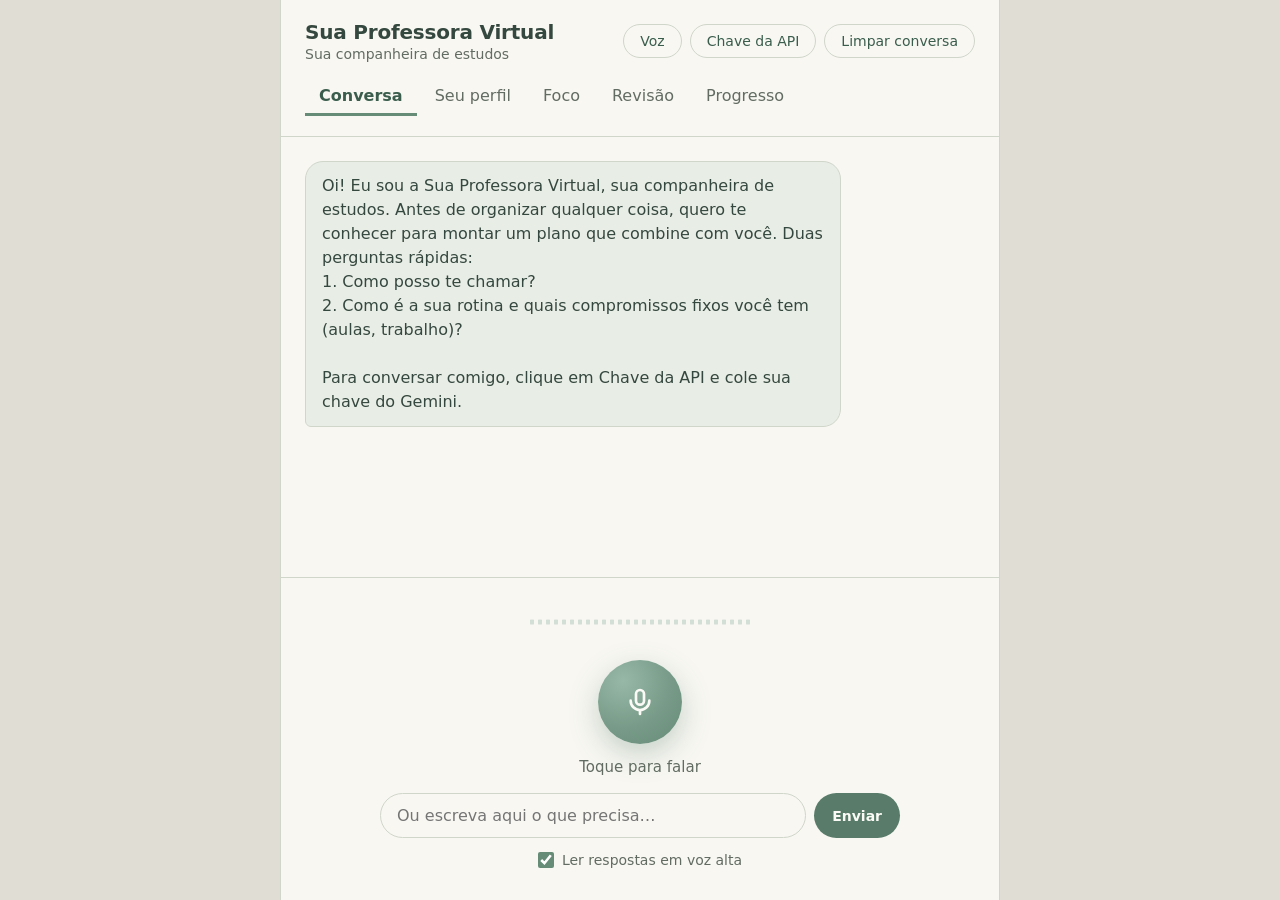
==== index.html @ 7bfcd260 "Primeira versão: Professor(a) Virtual" ====
<!DOCTYPE html>
<html lang="pt-BR">

<head>
  <meta charset="UTF-8">
  <meta name="viewport" content="width=device-width, initial-scale=1">
  <meta http-equiv="Content-Security-Policy"
    content="default-src 'none'; script-src 'self' file:; style-src 'self' file: 'unsafe-inline' https://fonts.googleapis.com; font-src https://fonts.gstatic.com; img-src 'self' data:; connect-src https://generativelanguage.googleapis.com; base-uri 'none'; form-action 'none'">
  <title>Sua Professora Virtual</title>
  <meta name="description"
    content="Companheira de estudos com IA: plano de estudos, Pomodoro, calendário de provas, flashcards, notas e faltas.">
  <meta name="theme-color" content="#F2F0E9">
  <link rel="icon"
    href="data:image/svg+xml,%3Csvg xmlns=%27http://www.w3.org/2000/svg%27 viewBox=%270 0 32 32%27%3E%3Ccircle cx=%2716%27 cy=%2716%27 r=%2714%27 fill=%27%23668B77%27/%3E%3Cpath d=%27M9 13l7-4 7 4-7 4z M12 16v4c2 2 6 2 8 0v-4%27 fill=%27none%27 stroke=%27%23F8F7F2%27 stroke-width=%271.8%27 stroke-linejoin=%27round%27/%3E%3C/svg%3E">
  <link rel="preconnect" href="https://fonts.googleapis.com">
  <link href="https://fonts.googleapis.com/css2?family=Plus+Jakarta+Sans:wght@400;500;700;800&display=swap"
    rel="stylesheet">
  <link rel="stylesheet" href="style.css">
</head>

<body>
  <main class="app" id="app" data-tab="chat">
    <header>
      <div>
        <h1>Sua Professora Virtual</h1>
        <p>Sua companheira de estudos</p>
      </div>
      <div class="actions">
        <button class="ghost" id="voiceBtn" type="button">Voz</button>
        <button class="ghost" id="keyBtn" type="button">Chave da API</button>
        <button class="ghost" id="clear" type="button">Limpar conversa</button>
      </div>
      <nav class="tabs" aria-label="Seções">
        <button class="tab active" id="tabChat" type="button" data-tab="chat">Conversa</button>
        <button class="tab" type="button" data-tab="profile">Seu perfil</button>
        <button class="tab" type="button" data-tab="pomodoro">Foco</button>
        <button class="tab" type="button" data-tab="cards">Revisão</button>
        <button class="tab" type="button" data-tab="progress">Progresso</button>
        <button class="chip" id="chip" type="button" hidden>Foco 25:00</button>
      </nav>
      <div class="tour" id="tourCard" hidden>
        <small id="tourStep"></small>
        <strong id="tourTitle"></strong>
        <p id="tourText"></p>
        <div class="tour-actions">
          <button class="ghost" id="tourBack" type="button">Voltar</button>
          <button class="ghost" id="tourSkip" type="button">Pular tour</button>
          <button class="primary" id="tourNext" type="button">Próximo</button>
        </div>
      </div>
    </header>

    <section class="chat" id="chat" aria-live="polite">
      <p class="empty" id="empty">Toque no microfone ou escreva abaixo o que precisa estudar. Por exemplo: tenho prova
        de química na sexta e duas horas livres por dia.</p>
    </section>

    <section class="panel" id="panel-profile" hidden>
      <div class="card">
        <div class="plan-actions">
          <button class="primary" id="planMake" type="button">Montar meu plano</button>
          <button class="ghost" id="planProfile" type="button">Refazer perfil</button>
          <button class="ghost" id="planTour" type="button">Ver tour</button>
          <button class="ghost" id="planClear" type="button">Limpar plano</button>
        </div>
        <h2 class="card-title">Seu perfil de estudo</h2>
        <div class="profile" id="profileBox"></div>
      </div>
      <div class="card" id="examCard">
        <h2 class="card-title">Provas</h2>
        <div class="exams" id="examList"></div>
      </div>
      <div class="card">
        <h2 class="card-title" id="planTitle">Plano de estudos</h2>
        <div class="plan" id="planList"></div>
      </div>
      <div class="card">
        <h2 class="card-title">Calendário</h2>
        <p class="hint">Dica: ao pedir para a professora marcar algo, diga a data completa (dia e mês) e o horário. Por
          exemplo: “consulta em 20 de março, das 14h às 15h”. Assim ela registra certinho.</p>
        <div class="cal-head">
          <button class="ghost" id="calPrev" type="button" aria-label="Mês anterior">‹</button>
          <strong id="calTitle"></strong>
          <button class="ghost" id="calNext" type="button" aria-label="Próximo mês">›</button>
        </div>
        <div class="cal-grid" id="calGrid"></div>
        <div class="ev-form">
          <input id="evTitle" type="text" placeholder="Ex.: Prova de química" autocomplete="off" aria-label="Título">
          <input id="evDate" type="date" aria-label="Data">
          <input id="evStart" type="time" aria-label="Início (opcional)" title="Início (opcional)">
          <input id="evEnd" type="time" aria-label="Fim (opcional)" title="Fim (opcional)">
          <select id="evKind" aria-label="Tipo">
            <option value="compromisso">Compromisso</option>
            <option value="prova">Prova</option>
            <option value="entrega">Entrega</option>
          </select>
          <select class="subject-select" id="evSubject" aria-label="Matéria da prova" hidden></select>
          <button class="primary" id="evAdd" type="button">Marcar</button>
        </div>
        <h2 class="list-title">Próximas datas</h2>
        <ul class="ev-list" id="evList"></ul>
      </div>
      <div class="card" id="dataCard">
        <h2 class="card-title">Seus dados</h2>
        <p class="hint">Tudo fica salvo apenas neste navegador. Faça um backup de vez em quando.</p>
        <div class="plan-actions">
          <button class="ghost" id="exportBtn" type="button">Exportar backup</button>
          <button class="ghost" id="importBtn" type="button">Importar backup</button>
          <button class="ghost" id="wipeBtn" type="button">Apagar todos os meus dados</button>
          <input type="file" id="importFile" accept="application/json" hidden>
        </div>
      </div>

    </section>

    <section class="panel" id="panel-pomodoro" hidden>
      <div class="card" id="pomoCard">
        <h2 class="card-title">Pomodoro</h2>
        <div class="pomo-setup">
          <p class="hint">Escolha um ritmo ou monte o seu. A pausa começa sozinha e você é avisado a cada troca.</p>
          <div class="presets">
            <button class="preset" type="button" data-f="25" data-b="5"><strong>Clássico</strong><span>25 min de foco, 5
                de pausa</span></button>
            <button class="preset" type="button" data-f="50" data-b="10"><strong>Profundo</strong><span>50 min de foco,
                10 de pausa</span></button>
            <button class="preset" type="button" data-f="25" data-b="15"><strong>Tranquilo</strong><span>25 min de foco,
                15 de pausa</span></button>
          </div>

          <label class="subject-row">Matéria <select class="subject-select" id="pSubject"
              aria-label="Matéria"></select></label>
          <div class="fields">
            <label>Foco (min) <input type="number" id="pFocus" min="1" max="180" value="25"></label>
            <label>Pausa (min) <input type="number" id="pBreak" min="1" max="60" value="5"></label>
            <label>Ciclos <input type="number" id="pCycles" min="1" max="12" value="4"></label>
          </div>

        </div>
        <div class="coach" id="coachBox" aria-live="polite">
          <small>Sua Professora Virtual</small>
          <p id="coachText">Quando você iniciar um ciclo, eu acompanho por aqui e aviso as pausas.</p>
        </div>
        <div class="timer" id="pTimer">
          <svg class="ring" viewBox="0 0 200 200" aria-hidden="true">
            <circle class="ring-bg" cx="100" cy="100" r="90"></circle>
            <circle class="ring-fg" id="ringFg" cx="100" cy="100" r="90"></circle>
          </svg>
          <div class="timer-text">
            <div class="time" id="pTime">25:00</div>
            <div class="phase" id="pPhase">Pronto para começar</div>
          </div>
        </div>
        <div class="timer-actions">
          <button class="primary" id="pStart" type="button">Iniciar</button>
          <button class="ghost" id="pPause" type="button" disabled>Pausar</button>
          <button class="ghost" id="pStop" type="button" disabled>Parar</button>
          <button class="ghost" id="pFocusMode" type="button">Modo foco</button>
        </div>
      </div>
      <div class="card" id="todayCard">
        <h2 class="card-title">Tarefas e meta de hoje</h2>
        <div class="goal">
          <label>Meta de estudo de hoje (min) <input type="number" id="goalInput" min="0" max="1440"
              value="120"></label>
          <div class="meter-bar">
            <div id="goalFill"></div>
          </div>
          <small id="goalText"></small>
        </div>
        <div class="ev-form">
          <input id="taskText" type="text" placeholder="Ex.: Resolver lista de cálculo" autocomplete="off"
            aria-label="Tarefa">
          <select class="subject-select" id="taskSubject" aria-label="Matéria"></select>
          <button class="primary" id="taskAdd" type="button">Adicionar</button>
        </div>
        <ul class="ev-list" id="taskList"></ul>
      </div>
    </section>

    <section class="panel" id="panel-cards" hidden>
      <div class="card">
        <h2 class="card-title">Flashcards</h2>
        <div class="deck-head">
          <select class="subject-select" id="cardFilter" data-all="1" aria-label="Filtrar matéria"></select>
          <select id="cardLevelFilter" aria-label="Filtrar nível">
            <option value="">Todos os níveis</option>
            <option value="facil">Fácil</option>
            <option value="medio">Médio</option>
            <option value="dificil">Difícil</option>
          </select>
          <button class="primary" id="reviewStart" type="button">Revisar</button>
        </div>
        <p class="hint" id="cardInfo"></p>
        <div class="card-box" id="cardBox" hidden>
          <small id="cardCount"></small>
          <div class="card-face">
            <div id="faceQ"></div>
            <div class="a" id="faceA" hidden></div>
          </div>
          <div class="card-actions">
            <button class="primary" id="cardShow" type="button">Mostrar resposta</button>
            <button class="ghost" id="cardWrong" type="button" hidden>Errei</button>
            <button class="primary" id="cardRight" type="button" hidden>Acertei</button>
          </div>
        </div>
        <div class="gen">
          <p class="gen-title">Gerar com a professora</p>
          <div class="ev-form">
            <input id="genTopic" type="text" placeholder="Assunto (ex.: fotossíntese)" autocomplete="off"
              aria-label="Assunto">
            <select class="subject-select" id="genSubject" aria-label="Matéria"></select>
          </div>
          <div class="seg" id="genLevel" role="group" aria-label="Nível das perguntas">
            <button type="button" data-level="facil">Fácil</button>
            <button type="button" data-level="medio" class="on">Médio</button>
            <button type="button" data-level="dificil">Difícil</button>
          </div>
          <small id="genHint">Médio: interpretação e aplicação do conhecimento.</small>
          <div class="ev-form">
            <select id="genCount" aria-label="Quantidade">
              <option value="5">5 cartas</option>
              <option value="8" selected>8 cartas</option>
              <option value="10">10 cartas</option>
            </select>
            <button class="primary" id="genBtn" type="button">Gerar flashcards</button>
          </div>
        </div>
        <div class="ev-form">
          <input id="cardQ" type="text" placeholder="Pergunta (frente)" autocomplete="off" aria-label="Pergunta">
          <input id="cardA" type="text" placeholder="Resposta (verso)" autocomplete="off" aria-label="Resposta">
          <select class="subject-select" id="cardSubject" aria-label="Matéria"></select>
          <select id="cardLevel" aria-label="Nível">
            <option value="facil">Fácil</option>
            <option value="medio" selected>Médio</option>
            <option value="dificil">Difícil</option>
          </select>
          <button class="primary" id="cardAdd" type="button">Criar flashcard</button>
        </div>
        <p class="hint">Dica: você também pode pedir direto na conversa, por exemplo: 'faça 8 flashcards difíceis de
          fotossíntese'.</p>
      </div>
      <div class="card">
        <h2 class="card-title">Anotações</h2>
        <div class="note-form">
          <select class="subject-select" id="noteSubject" aria-label="Matéria"></select>
          <textarea id="noteText" rows="4" placeholder="Escreva sua anotação…" aria-label="Anotação"></textarea>
          <button class="primary" id="noteAdd" type="button">Salvar anotação</button>
        </div>
        <ul class="ev-list" id="noteList"></ul>
      </div>
    </section>

    <section class="panel" id="panel-progress" hidden>
      <div class="card">
        <div class="stats">
          <div class="stat"><strong id="stToday">0 min</strong><span>estudados hoje</span></div>
          <div class="stat"><strong id="stStreak">0</strong><span>dias seguidos</span></div>
          <div class="stat"><strong id="stCards">0</strong><span>flashcards para revisar</span></div>
        </div>
        <h2 class="list-title">Hoje por matéria</h2>
        <div class="bars" id="todayBars"></div>
      </div>
      <div class="card">
        <h2 class="list-title">Últimos 7 dias</h2>
        <div class="seg" id="chartModes" role="group" aria-label="Tipo de gráfico">
          <button type="button" data-mode="pie">Pizza</button>
          <button type="button" data-mode="line">Crescente</button>
          <button type="button" data-mode="col">Colunas</button>
        </div>
        <div class="chart" id="weekChart"></div>
        <div class="legend" id="weekLegend"></div>
      </div>
      <div class="card">
        <h2 class="list-title">Acertos nas revisões</h2>
        <div class="chart" id="perfChart"></div>
      </div>
      <div class="card" id="gradesCard">
        <h2 class="card-title">Notas e faltas</h2>
        <div class="seg" id="gradesMode" role="group" aria-label="Tipo de registro">
          <button type="button" data-mode="grade" class="on">Nota</button>
          <button type="button" data-mode="absence">Falta</button>
        </div>
        <div class="ev-form" id="gradeForm">
          <select class="subject-select" id="gSubject" aria-label="Matéria"></select>
          <input id="gTitle" type="text" placeholder="Avaliação (ex.: Prova 1)" autocomplete="off"
            aria-label="Avaliação">
          <input id="gValue" type="number" step="0.1" min="0" placeholder="Nota" aria-label="Nota">
          <label class="mini">Máx. <input id="gMax" type="number" step="0.1" min="0.1" value="10"></label>
          <label class="mini">Peso <input id="gWeight" type="number" step="0.1" min="0.1" value="1"></label>
          <button class="primary" id="gAdd" type="button">Registrar nota</button>
        </div>
        <div class="ev-form" id="absenceForm" hidden>
          <select class="subject-select" id="aSubject" aria-label="Matéria"></select>
          <input id="aDate" type="date" aria-label="Data da falta">
          <label class="mini">Qtd. <input id="aQty" type="number" min="1" max="20" value="1"></label>
          <button class="primary" id="aAdd" type="button">Registrar falta</button>
        </div>
        <div class="subjects-summary" id="gradesSummary"></div>
      </div>

    </section>

    <footer class="dock">
      <div class="meter" id="meter" aria-hidden="true"></div>
      <button class="orb" id="mic" type="button" aria-label="Começar a ouvir">
        <svg class="icon-mic" viewBox="0 0 24 24" fill="none" stroke="currentColor" stroke-width="2"
          stroke-linecap="round" stroke-linejoin="round" aria-hidden="true">
          <rect x="9" y="3" width="6" height="11" rx="3"></rect>
          <path d="M5 11a7 7 0 0 0 14 0M12 18v3"></path>
        </svg>
        <svg class="icon-stop" viewBox="0 0 24 24" fill="currentColor" aria-hidden="true">
          <rect x="7" y="7" width="10" height="10" rx="2"></rect>
        </svg>
      </button>
      <p class="status" id="status">Toque para falar</p>
      <div class="composer" id="composer">
        <input id="textInput" type="text" placeholder="Ou escreva aqui o que precisa…" autocomplete="off"
          aria-label="Mensagem">
        <button class="primary" id="sendBtn" type="button">Enviar</button>
      </div>
      <label class="toggle"><input type="checkbox" id="tts" checked> Ler respostas em voz alta</label>
    </footer>
  </main>

  <div class="toast" id="toast" role="status" aria-live="polite" hidden></div>

  <dialog id="voiceDialog">
    <h2>Voz da assistente</h2>
    <p>As vozes dependem do seu computador. No Edge, as vozes “Natural” costumam ser as mais agradáveis.</p>
    <select id="voiceSelect" aria-label="Voz"></select>
    <label class="range">Velocidade <input type="range" id="voiceRate" min="0.8" max="1.3" step="0.05"
        value="1"></label>
    <div class="dialog-actions">
      <button class="ghost" id="voiceTest" type="button">Ouvir exemplo</button>
      <button class="primary" id="voiceClose" type="button">Pronto</button>
    </div>
  </dialog>

  <dialog id="keyDialog">
    <h2>Chave da API do Gemini</h2>
    <p>Crie uma chave gratuita no Google AI Studio e cole aqui. Ela fica só nesta aba e some quando você a fechar.</p>
    <input id="keyInput" type="password" placeholder="Cole sua chave" autocomplete="off">
    <div class="dialog-actions">
      <button class="ghost" id="keyCancel" type="button">Cancelar</button>
      <button class="primary" id="keySave" type="button">Salvar chave</button>
    </div>
  </dialog>

  <script src="app.js"></script>
</body>

</html>
---- style.css ----
:root {
    --page: #e0ded4;
    /* fundo da página */
    --white: #F8F7F2;
    /* fundo da conversa e das seções */
    --mist: #E8EDE6;
    /* mensagens da IA e áreas suaves */
    --sky: #D2DFD6;
    /* realces claros */
    --azure: #668B77;
    /* abas selecionadas, barras, anéis */
    --btn: #587C69;
    /* botões e minhas mensagens */
    --mic: #779B88;
    /* botão do microfone */
    --on-accent: #FBFAF6;
    /* texto sobre botões */
    --azure-deep: #3A5D4D;
    /* textos de destaque */
    --ink: #35483F;
    /* texto principal */
    --muted: #626C62;
    /* texto secundário */
    --line: #d0d6ca;
    /* bordas */
    --font: "Plus Jakarta Sans", system-ui, -apple-system, "Segoe UI", Roboto, sans-serif;
  }

  * {
    box-sizing: border-box;
    margin: 0;
  }

  html,
  body {
    height: 100%;
  }

  body {
    font-family: var(--font);
    color: var(--ink);
    background: var(--page);
    display: flex;
    justify-content: center;
  }

  .app {
    width: 100%;
    max-width: 720px;
    height: 100dvh;
    display: grid;
    grid-template-rows: auto 1fr auto;
    background: var(--white);
    border-left: 1px solid var(--line);
    border-right: 1px solid var(--line);
  }

  /* Cabeçalho */
  header {
    display: flex;
    align-items: center;
    justify-content: space-between;
    padding: 20px 24px;
    border-bottom: 1px solid var(--line);
  }

  header h1 {
    font-size: 1.25rem;
    font-weight: 800;
    letter-spacing: -0.01em;
  }

  header p {
    font-size: 0.875rem;
    color: var(--muted);
    margin-top: 2px;
  }

  .ghost {
    font: inherit;
    font-size: 0.875rem;
    font-weight: 500;
    color: var(--azure-deep);
    background: transparent;
    border: 1px solid var(--line);
    border-radius: 999px;
    padding: 8px 16px;
    cursor: pointer;
    transition: background 0.15s;
  }

  .ghost:hover {
    background: var(--mist);
  }

  /* Conversa */
  .chat {
    overflow-y: auto;
    padding: 24px;
    display: flex;
    flex-direction: column;
    gap: 12px;
  }

  .empty {
    margin: auto;
    max-width: 30ch;
    text-align: center;
    color: var(--muted);
    line-height: 1.6;
  }

  .bubble {
    max-width: 80%;
    padding: 12px 16px;
    border-radius: 18px;
    line-height: 1.5;
    overflow-wrap: anywhere;
    white-space: pre-wrap;
    /* mantém as quebras de linha */
  }

  .bubble.user {
    align-self: flex-end;
    background: var(--btn);
    color: var(--on-accent);
    border-bottom-right-radius: 6px;
  }

  .bubble.bot {
    align-self: flex-start;
    background: var(--mist);
    border: 1px solid var(--line);
    border-bottom-left-radius: 6px;
  }

  .bubble.live {
    align-self: flex-end;
    background: var(--sky);
    color: var(--azure-deep);
    border-bottom-right-radius: 6px;
  }

  /* Área do microfone */
  .dock {
    display: flex;
    flex-direction: column;
    align-items: center;
    gap: 14px;
    padding: 20px 24px 32px;
    border-top: 1px solid var(--line);
  }

  .meter {
    display: flex;
    align-items: center;
    justify-content: center;
    gap: 4px;
    height: 48px;
  }

  .meter span {
    width: 4px;
    height: 48px;
    border-radius: 4px;
    background: var(--sky);
    transform: scaleY(0.1);
    transform-origin: center;
    transition: background 0.2s;
  }

  .meter.on span {
    background: var(--azure);
  }

  .meter.sim span {
    animation: wave 0.9s ease-in-out infinite;
    animation-delay: calc(var(--i) * 55ms);
  }

  @keyframes wave {

    0%,
    100% {
      transform: scaleY(0.15);
    }

    50% {
      transform: scaleY(0.85);
    }
  }

  .orb {
    position: relative;
    width: 84px;
    height: 84px;
    border: 0;
    border-radius: 50%;
    cursor: pointer;
    color: var(--on-accent);
    background: radial-gradient(circle at 30% 25%, #98B8A7, var(--mic) 55%, #668B77);
    box-shadow: 0 10px 28px rgba(102, 139, 119, 0.35);
    display: grid;
    place-items: center;
    transition: transform 0.15s;
  }

  .orb:hover {
    transform: scale(1.04);
  }

  .orb:active {
    transform: scale(0.97);
  }

  .orb:focus-visible {
    outline: 3px solid var(--sky);
    outline-offset: 4px;
  }

  .orb svg {
    width: 32px;
    height: 32px;
  }

  .orb::before,
  .orb::after {
    content: "";
    position: absolute;
    inset: 0;
    border-radius: 50%;
    border: 2px solid var(--azure);
    opacity: 0;
    pointer-events: none;
  }

  .orb.listening::before {
    animation: ring 1.8s ease-out infinite;
  }

  .orb.listening::after {
    animation: ring 1.8s ease-out 0.9s infinite;
  }

  @keyframes ring {
    0% {
      transform: scale(1);
      opacity: 0.6;
    }

    100% {
      transform: scale(2);
      opacity: 0;
    }
  }

  .orb .icon-stop {
    display: none;
  }

  .orb.listening .icon-mic {
    display: none;
  }

  .orb.listening .icon-stop {
    display: block;
  }

  .status {
    font-size: 0.9375rem;
    font-weight: 500;
    color: var(--muted);
    min-height: 1.4em;
    text-align: center;
  }

  .status.error {
    color: #B0493A;
  }

  header {
    flex-wrap: wrap;
    gap: 12px;
  }

  .composer {
    display: flex;
    gap: 8px;
    width: 100%;
    max-width: 520px;
  }

  .composer input {
    flex: 1;
    min-width: 0;
    font: inherit;
    padding: 12px 16px;
    border: 1px solid var(--line);
    border-radius: 999px;
    color: var(--ink);
    background: var(--white);
  }

  .composer input:focus-visible {
    outline: 3px solid var(--sky);
    border-color: var(--azure);
  }

  .primary:disabled {
    opacity: 0.5;
    cursor: default;
  }

  input,
  textarea {
    background: var(--white);
    color: var(--ink);
  }

  dialog {
    background: var(--white);
  }

  .panel {
    background: var(--page);
  }

  .card {
    width: 100%;
    max-width: 620px;
    background: var(--white);
    border: 1px solid var(--line);
    border-radius: 20px;
    padding: 20px;
    display: flex;
    flex-direction: column;
    align-items: center;
    gap: 16px;
    flex-shrink: 0;
  }

  .card input,
  .card select,
  .card textarea {
    background: var(--page);
  }

  .card-title {
    align-self: flex-start;
    font-size: 1.0625rem;
    font-weight: 800;
  }

  .tour {
    width: 100%;
    background: var(--mist);
    border: 1px solid var(--line);
    border-left: 4px solid var(--azure);
    border-radius: 14px;
    padding: 14px 16px;
    display: flex;
    flex-direction: column;
    gap: 8px;
  }

  .tour small {
    color: var(--muted);
    font-weight: 700;
    font-size: 0.75rem;
  }

  .tour p {
    line-height: 1.55;
  }

  .tour-actions {
    display: flex;
    gap: 8px;
    justify-content: flex-end;
    flex-wrap: wrap;
  }

  .spot {
    outline: 3px solid var(--azure);
    outline-offset: 2px;
    border-radius: 10px;
    animation: spot 1.4s ease-in-out infinite;
  }

  @keyframes spot {
    50% {
      outline-color: var(--sky);
    }
  }

  @media (prefers-reduced-motion: reduce) {
    .spot {
      animation: none;
    }
  }

  .tab.dot::after {
    content: "";
    display: inline-block;
    width: 8px;
    height: 8px;
    margin-left: 6px;
    border-radius: 50%;
    background: var(--azure);
  }

  .exams {
    width: 100%;
    display: flex;
    flex-direction: column;
    gap: 12px;
  }

  .exam {
    border: 1px solid var(--line);
    border-radius: 16px;
    padding: 14px;
    display: flex;
    flex-direction: column;
    gap: 10px;
    background: var(--page);
  }

  .exam-head {
    display: flex;
    justify-content: space-between;
    align-items: baseline;
    gap: 8px;
    flex-wrap: wrap;
  }

  .exam small {
    color: var(--muted);
  }

  .exam .meter-bar div {
    height: 100%;
    background: var(--azure);
    transition: width 0.3s;
  }

  .topic {
    display: flex;
    align-items: center;
    gap: 8px;
    cursor: pointer;
  }

  .topic input {
    width: 18px;
    height: 18px;
    accent-color: var(--azure);
    flex-shrink: 0;
  }

  .topic span {
    flex: 1;
    overflow-wrap: anywhere;
  }

  .mini-actions,
  .add-topic {
    display: flex;
    flex-wrap: wrap;
    gap: 8px;
  }

  .add-topic input {
    flex: 1;
    min-width: 140px;
    font: inherit;
    padding: 10px 12px;
    border: 1px solid var(--line);
    border-radius: 12px;
    color: var(--ink);
  }

  .mini {
    display: flex;
    align-items: center;
    gap: 6px;
    color: var(--muted);
    font-size: 0.875rem;
  }

  .mini input {
    width: 72px;
    min-width: 0;
    flex: none;
    font: inherit;
    padding: 10px 8px;
    border: 1px solid var(--line);
    border-radius: 12px;
    color: var(--ink);
  }

  .subjects-summary {
    width: 100%;
    display: flex;
    flex-direction: column;
    gap: 12px;
  }

  .subj {
    border: 1px solid var(--line);
    border-radius: 16px;
    padding: 14px;
    display: flex;
    flex-direction: column;
    gap: 8px;
    background: var(--page);
  }

  .subj small {
    color: var(--muted);
  }

  .subj .row {
    display: flex;
    justify-content: space-between;
    align-items: baseline;
    gap: 8px;
    flex-wrap: wrap;
  }

  .subj .meter-bar div {
    height: 100%;
    background: var(--azure);
    transition: width 0.3s;
  }

  .subj .meter-bar .warn {
    background: #B8832A;
  }

  .subj .meter-bar .bad {
    background: #B4655F;
  }

  .subj .rules {
    display: flex;
    gap: 12px;
    flex-wrap: wrap;
  }

  .subj details summary {
    cursor: pointer;
    color: var(--azure-deep);
    font-size: 0.875rem;
  }

  .subj .rec {
    display: flex;
    justify-content: space-between;
    gap: 8px;
    padding: 6px 0;
    border-bottom: 1px solid var(--line);
    font-size: 0.875rem;
  }

  .subj .rec button {
    font: inherit;
    border: 0;
    background: transparent;
    color: var(--muted);
    cursor: pointer;
  }

  .gen {
    width: 100%;
    max-width: 560px;
    display: flex;
    flex-direction: column;
    gap: 10px;
    border: 1px dashed var(--line);
    border-radius: 16px;
    padding: 14px;
  }

  .gen-title {
    font-weight: 700;
  }

  .gen small {
    color: var(--muted);
  }

  .coach {
    width: 100%;
    max-width: 560px;
    background: var(--mist);
    border-left: 4px solid var(--azure);
    border-radius: 14px;
    padding: 12px 16px;
  }

  .coach small {
    display: block;
    color: var(--muted);
    font-size: 0.75rem;
    font-weight: 700;
    margin-bottom: 4px;
  }

  .coach p {
    line-height: 1.5;
    white-space: pre-line;
    overflow-wrap: anywhere;
  }

  .app.focus .coach {
    max-width: 520px;
    font-size: 1.0625rem;
  }

  :root {
    --aqua: #B5835A;
  }

  [hidden] {
    display: none !important;
  }

  .tabs {
    display: flex;
    align-items: center;
    gap: 4px;
    width: 100%;
    margin-top: 4px;
    overflow-x: auto;
  }

  .tab {
    font: inherit;
    font-weight: 500;
    color: var(--muted);
    background: transparent;
    border: 0;
    border-bottom: 3px solid transparent;
    padding: 8px 14px;
    cursor: pointer;
  }

  .tab.active {
    color: var(--azure-deep);
    border-bottom-color: var(--azure);
    font-weight: 700;
  }

  .tab:focus-visible {
    outline: 3px solid var(--sky);
  }

  .chip {
    margin-left: auto;
    font: inherit;
    font-size: 0.875rem;
    font-weight: 700;
    color: var(--azure-deep);
    background: var(--sky);
    border: 0;
    border-radius: 999px;
    padding: 6px 12px;
    cursor: pointer;
  }

  .app:not([data-tab="chat"]) .dock {
    display: none;
  }

  .panel {
    overflow-y: auto;
    padding: 24px;
    display: flex;
    flex-direction: column;
    align-items: center;
    gap: 20px;
  }

  .hint {
    color: var(--muted);
    text-align: center;
    max-width: 46ch;
    line-height: 1.5;
  }

  .presets {
    display: grid;
    grid-template-columns: repeat(auto-fit, minmax(150px, 1fr));
    gap: 10px;
    width: 100%;
    max-width: 560px;
  }

  .preset {
    font: inherit;
    text-align: left;
    display: flex;
    flex-direction: column;
    gap: 4px;
    padding: 14px;
    border: 1px solid var(--line);
    border-radius: 16px;
    background: var(--white);
    color: var(--ink);
    cursor: pointer;
  }

  .preset span {
    font-size: 0.875rem;
    color: var(--muted);
  }

  .preset:hover {
    background: var(--mist);
  }

  .preset.on {
    border-color: var(--azure);
    background: var(--mist);
  }

  .fields {
    display: flex;
    gap: 12px;
    flex-wrap: wrap;
    justify-content: center;
  }

  .fields label {
    display: flex;
    flex-direction: column;
    gap: 4px;
    font-size: 0.875rem;
    color: var(--muted);
  }

  .fields input {
    width: 96px;
    font: inherit;
    padding: 10px 12px;
    border: 1px solid var(--line);
    border-radius: 12px;
    color: var(--ink);
  }

  .timer {
    position: relative;
    width: 220px;
    height: 220px;
    flex-shrink: 0;
  }

  .ring {
    width: 220px;
    height: 220px;
    transform: rotate(-90deg);
  }

  .ring-bg,
  .ring-fg {
    fill: none;
    stroke-width: 10;
  }

  .ring-bg {
    stroke: var(--sky);
  }

  .ring-fg {
    stroke: var(--azure);
    stroke-linecap: round;
    stroke-dasharray: 565.49;
    stroke-dashoffset: 0;
    transition: stroke-dashoffset 0.3s linear, stroke 0.3s;
  }

  .timer.rest .ring-fg {
    stroke: var(--aqua);
  }

  .timer-text {
    position: absolute;
    inset: 0;
    display: grid;
    place-content: center;
    text-align: center;
  }

  .time {
    font-size: 2.75rem;
    font-weight: 800;
    letter-spacing: -0.02em;
    font-variant-numeric: tabular-nums;
  }

  .phase {
    color: var(--muted);
    font-size: 0.9375rem;
  }

  .timer-actions {
    display: flex;
    gap: 10px;
  }

  .cal-head {
    display: flex;
    align-items: center;
    justify-content: space-between;
    width: 100%;
    max-width: 560px;
  }

  .cal-head strong {
    font-size: 1.125rem;
  }

  .cal-grid {
    display: grid;
    grid-template-columns: repeat(7, 1fr);
    gap: 4px;
    width: 100%;
    max-width: 560px;
  }

  .cal-dow {
    text-align: center;
    font-size: 0.8125rem;
    color: var(--muted);
    padding: 4px 0;
  }

  .cal-day {
    position: relative;
    aspect-ratio: 1;
    font: inherit;
    border: 1px solid transparent;
    border-radius: 12px;
    background: transparent;
    color: var(--ink);
    cursor: pointer;
  }

  .cal-day:hover {
    background: var(--mist);
  }

  .cal-day.today {
    border-color: var(--azure);
  }

  .cal-day.sel {
    background: var(--sky);
  }

  .cal-day.has::after {
    content: "";
    position: absolute;
    bottom: 6px;
    left: 50%;
    width: 6px;
    height: 6px;
    margin-left: -3px;
    border-radius: 50%;
    background: var(--azure);
  }

  .ev-form {
    display: flex;
    gap: 8px;
    flex-wrap: wrap;
    width: 100%;
    max-width: 560px;
  }

  .ev-form input {
    flex: 1;
    min-width: 140px;
    font: inherit;
    padding: 12px 14px;
    border: 1px solid var(--line);
    border-radius: 12px;
    color: var(--ink);
  }

  .list-title {
    width: 100%;
    max-width: 560px;
    font-size: 1rem;
    font-weight: 800;
  }

  .ev-list {
    list-style: none;
    padding: 0;
    width: 100%;
    max-width: 560px;
    display: flex;
    flex-direction: column;
    gap: 8px;
  }

  .ev-list li {
    display: flex;
    align-items: center;
    justify-content: space-between;
    gap: 12px;
    padding: 12px 14px;
    border: 1px solid var(--line);
    border-radius: 14px;
  }

  .ev-list small {
    display: block;
    color: var(--muted);
  }

  .ev-list button {
    font: inherit;
    font-size: 1.125rem;
    border: 0;
    background: transparent;
    color: var(--muted);
    cursor: pointer;
  }

  .toast {
    position: fixed;
    top: 16px;
    left: 50%;
    transform: translateX(-50%);
    max-width: min(92vw, 420px);
    background: var(--ink);
    color: var(--white);
    padding: 12px 18px;
    border-radius: 14px;
    box-shadow: 0 10px 28px rgba(53, 72, 63, 0.3);
    z-index: 10;
  }

  dialog select {
    width: 100%;
    font: inherit;
    padding: 12px 14px;
    border: 1px solid var(--line);
    border-radius: 12px;
    color: var(--ink);
    background: var(--white);
  }

  .range {
    display: block;
    margin-top: 16px;
    color: var(--muted);
    font-size: 0.9375rem;
  }

  dialog input[type="range"] {
    padding: 0;
    border: 0;
    margin-top: 8px;
    accent-color: var(--azure);
  }

  .tab,
  .chip {
    flex-shrink: 0;
    white-space: nowrap;
  }

  .subject-row {
    display: flex;
    align-items: center;
    gap: 10px;
    color: var(--muted);
    font-size: 0.875rem;
  }

  .subject-row select,
  .deck-head select,
  .ev-form select,
  .note-form select {
    font: inherit;
    padding: 12px 14px;
    border: 1px solid var(--line);
    border-radius: 12px;
    color: var(--ink);
    background: var(--white);
  }

  .ev-form select {
    flex: 0 1 170px;
    min-width: 0;
  }

  .deck-head {
    display: flex;
    gap: 10px;
    width: 100%;
    max-width: 560px;
  }

  .deck-head select {
    flex: 1;
  }

  .goal {
    display: flex;
    flex-direction: column;
    gap: 8px;
    width: 100%;
    max-width: 560px;
    color: var(--muted);
    font-size: 0.875rem;
  }

  .goal label {
    display: flex;
    align-items: center;
    gap: 10px;
  }

  .goal input {
    width: 96px;
    font: inherit;
    padding: 8px 12px;
    border: 1px solid var(--line);
    border-radius: 12px;
    color: var(--ink);
  }

  .meter-bar {
    height: 12px;
    border-radius: 999px;
    background: var(--sky);
    overflow: hidden;
  }

  #goalFill {
    height: 100%;
    width: 0;
    background: var(--azure);
    transition: width 0.3s;
  }

  .task {
    display: flex;
    align-items: center;
    gap: 10px;
    flex: 1;
    cursor: pointer;
    overflow-wrap: anywhere;
  }

  .task input {
    width: 18px;
    height: 18px;
    accent-color: var(--azure);
    flex-shrink: 0;
  }

  .task.done span {
    text-decoration: line-through;
    color: var(--muted);
  }

  .tag {
    font-size: 0.75rem;
    border-radius: 999px;
    padding: 2px 8px;
    white-space: nowrap;
  }

  .note-form {
    display: flex;
    flex-direction: column;
    gap: 10px;
    width: 100%;
    max-width: 560px;
  }

  .note-form textarea {
    font: inherit;
    padding: 12px 14px;
    border: 1px solid var(--line);
    border-radius: 12px;
    color: var(--ink);
    resize: vertical;
  }

  .note-body {
    flex: 1;
    white-space: pre-wrap;
    overflow-wrap: anywhere;
  }

  .card-box {
    width: 100%;
    max-width: 560px;
    border: 1px solid var(--line);
    border-radius: 20px;
    padding: 24px;
    display: flex;
    flex-direction: column;
    gap: 16px;
    align-items: center;
    text-align: center;
  }

  .card-face {
    min-height: 120px;
    display: flex;
    flex-direction: column;
    justify-content: center;
    gap: 14px;
    font-size: 1.25rem;
    font-weight: 700;
    line-height: 1.4;
    overflow-wrap: anywhere;
  }

  .card-face .a {
    color: var(--azure-deep);
    font-weight: 500;
    font-size: 1.0625rem;
  }

  .card-actions {
    display: flex;
    gap: 10px;
  }

  .stats {
    display: grid;
    grid-template-columns: repeat(3, 1fr);
    gap: 10px;
    width: 100%;
    max-width: 560px;
  }

  .stat {
    border: 1px solid var(--line);
    border-radius: 16px;
    padding: 14px;
    text-align: center;
    background: var(--mist);
  }

  .stat strong {
    display: block;
    font-size: 1.5rem;
    font-weight: 800;
  }

  .stat span {
    font-size: 0.8125rem;
    color: var(--muted);
  }

  .bars {
    width: 100%;
    max-width: 560px;
    display: flex;
    flex-direction: column;
    gap: 8px;
  }

  .bar-row {
    display: grid;
    grid-template-columns: 110px 1fr 64px;
    align-items: center;
    gap: 10px;
    font-size: 0.9375rem;
  }

  .bar-track {
    height: 10px;
    background: var(--mist);
    border-radius: 999px;
    overflow: hidden;
  }

  .bar-track div {
    height: 100%;
    border-radius: 999px;
  }

  .chart {
    width: 100%;
    max-width: 560px;
  }

  .chart svg {
    width: 100%;
    height: auto;
  }

  .legend {
    display: flex;
    flex-wrap: wrap;
    gap: 12px;
    width: 100%;
    max-width: 560px;
    font-size: 0.875rem;
    color: var(--muted);
  }

  .legend i {
    display: inline-block;
    width: 10px;
    height: 10px;
    border-radius: 50%;
    margin-right: 6px;
  }

  .app.focus header,
  .app.focus .dock {
    display: none;
  }

  .app.focus #todayCard,
  .app.focus .pomo-setup,
  .app.focus #pomoCard .card-title {
    display: none;
  }

  .app.focus #pomoCard {
    background: transparent;
    border: 0;
  }

  .app.focus #panel-pomodoro {
    justify-content: center;
  }

  .app.focus .timer,
  .app.focus .ring {
    width: min(72vw, 340px);
    height: min(72vw, 340px);
  }

  .app.focus .time {
    font-size: 4rem;
  }

  html,
  body,
  .app {
    transition: background-color 0.4s ease;
  }

  html.dark {
    color-scheme: dark;
    --page: #171E1B;
    --white: #1F2824;
    --mist: #28342E;
    --sky: #34443B;
    --azure: #7FA891;
    --btn: #4F7360;
    --mic: #6F9680;
    --on-accent: #F3F6F2;
    --azure-deep: #A9CBB8;
    --ink: #E3EBE5;
    --muted: #A3B2A8;
    --line: #32413A;
  }

  html.dark .primary:hover {
    background: #5C8470;
  }

  html.dark .orb {
    background: radial-gradient(circle at 30% 25%, #8FB09E, #6F9680 55%, #587C69);
  }

  .seg {
    display: flex;
    gap: 4px;
    padding: 4px;
    background: var(--mist);
    border: 1px solid var(--line);
    border-radius: 999px;
  }

  .seg button {
    font: inherit;
    font-size: 0.875rem;
    border: 0;
    background: transparent;
    color: var(--muted);
    padding: 6px 16px;
    border-radius: 999px;
    cursor: pointer;
  }

  .seg button.on {
    background: var(--white);
    color: var(--azure-deep);
    font-weight: 700;
    box-shadow: 0 1px 4px rgba(53, 72, 63, 0.15);
  }

  .chart svg.pie {
    display: block;
    max-width: 260px;
    margin: 0 auto;
  }

  .ev-form input[type="time"] {
    flex: 0 1 120px;
    min-width: 110px;
  }

  .plan-actions {
    display: flex;
    flex-wrap: wrap;
    gap: 8px;
    justify-content: center;
  }

  .profile {
    width: 100%;
    max-width: 560px;
    display: grid;
    grid-template-columns: repeat(auto-fit, minmax(170px, 1fr));
    gap: 8px;
  }

  .pf {
    border: 1px solid var(--line);
    border-radius: 14px;
    padding: 10px 12px;
    background: var(--mist);
  }

  .pf small {
    display: block;
    color: var(--muted);
    font-size: 0.75rem;
  }

  .pf span {
    overflow-wrap: anywhere;
    font-size: 0.9375rem;
  }

  .plan {
    width: 100%;
    max-width: 560px;
    display: flex;
    flex-direction: column;
    gap: 8px;
  }

  .day {
    font-size: 0.9375rem;
    font-weight: 800;
    margin-top: 8px;
    text-transform: capitalize;
  }

  .blk {
    display: flex;
    flex-direction: column;
    flex: 1;
  }

  .blk strong {
    font-variant-numeric: tabular-nums;
  }

  .blk small {
    color: var(--muted);
  }

  .actions {
    display: flex;
    gap: 8px;
  }

  .primary {
    font: inherit;
    font-size: 0.875rem;
    font-weight: 700;
    color: var(--on-accent);
    background: var(--btn);
    border: 0;
    border-radius: 999px;
    padding: 10px 18px;
    cursor: pointer;
  }

  .primary:hover {
    background: var(--azure-deep);
  }

  .toggle {
    display: flex;
    align-items: center;
    gap: 8px;
    font-size: 0.875rem;
    color: var(--muted);
    cursor: pointer;
  }

  .toggle input {
    accent-color: var(--azure);
    width: 16px;
    height: 16px;
  }

  dialog {
    border: 1px solid var(--line);
    border-radius: 20px;
    padding: 24px;
    max-width: 420px;
    width: calc(100% - 32px);
    color: var(--ink);
    font-family: var(--font);
  }

  dialog::backdrop {
    background: rgba(53, 72, 63, 0.35);
  }

  dialog h2 {
    font-size: 1.125rem;
    font-weight: 800;
  }

  dialog p {
    color: var(--muted);
    font-size: 0.9375rem;
    line-height: 1.5;
    margin: 8px 0 16px;
  }

  dialog input {
    width: 100%;
    font: inherit;
    padding: 12px 14px;
    border: 1px solid var(--line);
    border-radius: 12px;
    color: var(--ink);
  }

  dialog input:focus-visible {
    outline: 3px solid var(--sky);
    border-color: var(--azure);
  }

  .dialog-actions {
    display: flex;
    justify-content: flex-end;
    gap: 8px;
    margin-top: 16px;
  }

  @media (prefers-reduced-motion: reduce) {

    .orb.listening::before,
    .orb.listening::after,
    .meter.sim span {
      animation: none;
    }

    .meter.sim span {
      transform: scaleY(0.5);
    }
  }
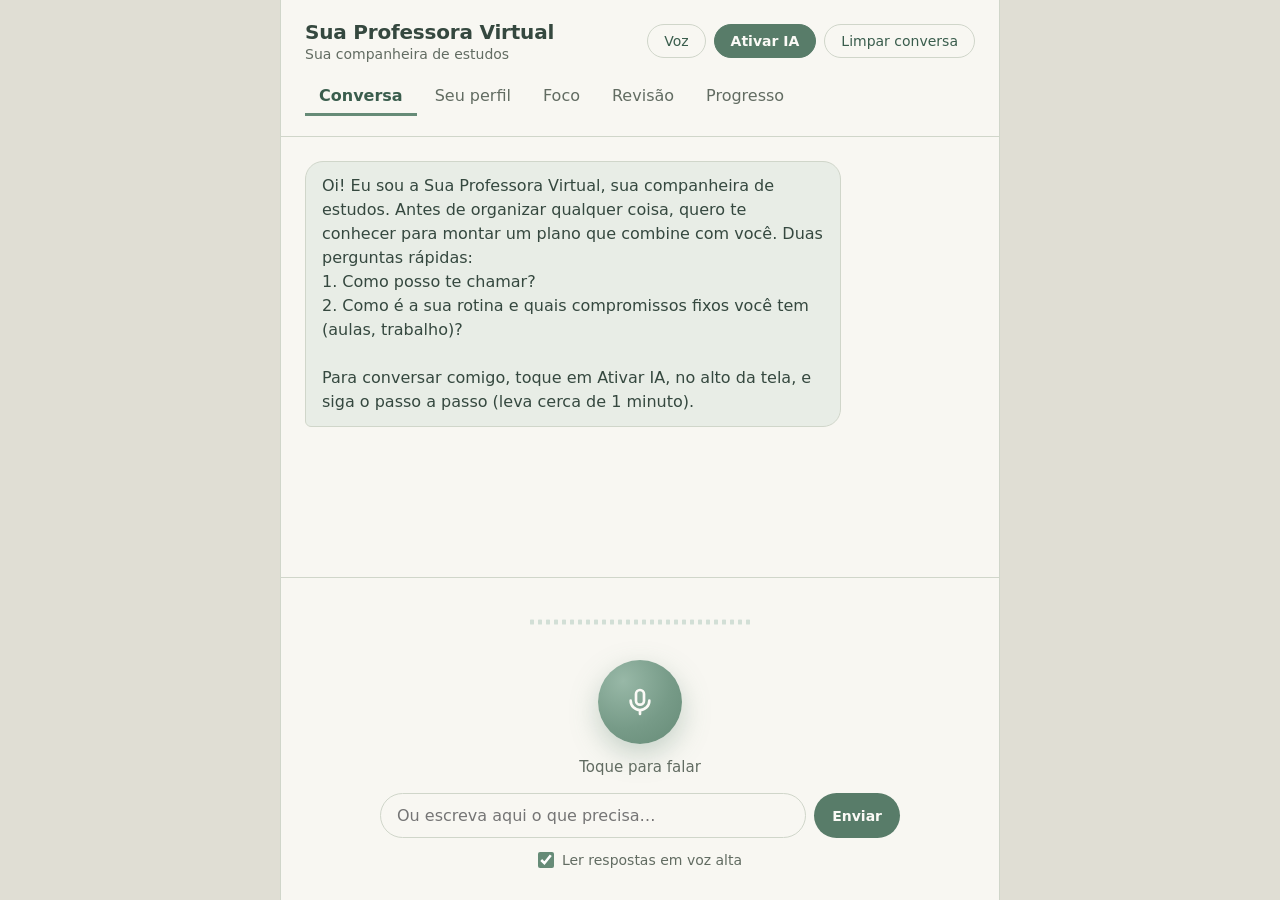
==== commit 7c1b7db5: "Add files via upload" ====
--- a/index.html
+++ b/index.html
@@ -3,7 +3,7 @@
 
 <head>
   <meta charset="UTF-8">
-  <meta name="viewport" content="width=device-width, initial-scale=1">
+  <meta name="viewport" content="width=device-width, initial-scale=1, viewport-fit=cover">
   <meta http-equiv="Content-Security-Policy"
     content="default-src 'none'; script-src 'self' file:; style-src 'self' file: 'unsafe-inline' https://fonts.googleapis.com; font-src https://fonts.gstatic.com; img-src 'self' data:; connect-src https://generativelanguage.googleapis.com; base-uri 'none'; form-action 'none'">
   <title>Sua Professora Virtual</title>
@@ -27,7 +27,7 @@
       </div>
       <div class="actions">
         <button class="ghost" id="voiceBtn" type="button">Voz</button>
-        <button class="ghost" id="keyBtn" type="button">Chave da API</button>
+        <button class="ghost attention" id="keyBtn" type="button">Ativar IA</button>
         <button class="ghost" id="clear" type="button">Limpar conversa</button>
       </div>
       <nav class="tabs" aria-label="Seções">
@@ -337,12 +337,33 @@
   </dialog>
 
   <dialog id="keyDialog">
-    <h2>Chave da API do Gemini</h2>
-    <p>Crie uma chave gratuita no Google AI Studio e cole aqui. Ela fica só nesta aba e some quando você a fechar.</p>
-    <input id="keyInput" type="password" placeholder="Cole sua chave" autocomplete="off">
+    <h2>Ativar a sua Professora Virtual</h2>
+    <p>Ela usa a IA gratuita do Google (Gemini). Você só precisa de uma conta Google e de uma chave gratuita. Leva cerca de 1 minuto:</p>
+    <ol class="key-steps">
+      <li><strong>Abra a página das chaves.</strong><br>
+        <a class="ghost key-link" href="https://aistudio.google.com/apikey" target="_blank" rel="noopener noreferrer">Abrir o Google AI Studio</a></li>
+      <li>Entre com a sua conta Google e aceite os termos, se pedir.</li>
+      <li>Clique em <strong>Criar chave de API</strong> (<em>Create API key</em>) e depois no ícone de <strong>copiar</strong>.</li>
+      <li>Volte para esta aba e cole a chave aqui embaixo.</li>
+    </ol>
+    <div class="key-row">
+      <input id="keyInput" type="password" placeholder="Cole a chave aqui" autocomplete="off" autocapitalize="off" autocorrect="off" spellcheck="false" aria-label="Chave da API do Gemini">
+      <button class="ghost" id="keyPaste" type="button">Colar</button>
+    </div>
+    <p class="key-status" id="keyStatus" role="status" aria-live="polite"></p>
+    <label class="key-remember"><input type="checkbox" id="keyRemember"> Lembrar neste aparelho <small>(não use em computador compartilhado)</small></label>
+    <details class="key-faq">
+      <summary>Dúvidas comuns</summary>
+      <p><strong>É grátis?</strong> O Gemini tem um plano gratuito, com limites de uso. Você não precisa ativar cobrança para usar a professora.</p>
+      <p><strong>Minha chave fica segura?</strong> Ela fica só neste navegador e vai direto para o Google. Trate como uma senha: não envie para ninguém.</p>
+      <p><strong>O Google pediu para importar um projeto?</strong> Se a sua conta já usa o Google Cloud, o AI Studio pede para importar um projeto antes de criar a chave. Escolha um e continue.</p>
+      <p><strong>O botão de criar chave está bloqueado?</strong> Contas de escola ou de trabalho podem não ter permissão. Tente com uma conta Google pessoal.</p>
+      <p><strong>E as minhas conversas?</strong> No plano gratuito, o Google pode usar o que você envia para melhorar os produtos dele. Evite informações sensíveis.</p>
+    </details>
     <div class="dialog-actions">
+      <button class="ghost" id="keyForget" type="button" hidden>Remover chave</button>
       <button class="ghost" id="keyCancel" type="button">Cancelar</button>
-      <button class="primary" id="keySave" type="button">Salvar chave</button>
+      <button class="primary" id="keySave" type="button">Testar e ativar</button>
     </div>
   </dialog>
 
--- a/style.css
+++ b/style.css
@@ -1473,4 +1473,301 @@
     .meter.sim span {
       transform: scaleY(0.5);
     }
-  }+  }
+
+  /* ===== Ativar IA: passo a passo da chave ===== */
+  .ghost.attention {
+    background: var(--btn);
+    color: var(--on-accent);
+    border-color: var(--btn);
+    font-weight: 700;
+  }
+
+  .ghost.ok {
+    border-color: var(--azure);
+  }
+
+  dialog {
+    max-height: 90dvh;
+    overflow-y: auto;
+  }
+
+  .key-steps {
+    margin: 0 0 14px;
+    padding-left: 22px;
+    display: grid;
+    gap: 10px;
+    line-height: 1.5;
+    font-size: 0.9375rem;
+  }
+
+  .key-link {
+    display: inline-block;
+    margin-top: 6px;
+    text-decoration: none;
+  }
+
+  .key-row {
+    display: flex;
+    gap: 8px;
+  }
+
+  .key-row input {
+    flex: 1;
+    min-width: 0;
+  }
+
+  dialog .key-status {
+    min-height: 1.4em;
+    margin: 8px 0 0;
+    font-size: 0.875rem;
+  }
+
+  dialog .key-status.bad {
+    color: #B0493A;
+  }
+
+  dialog .key-status.ok {
+    color: var(--azure-deep);
+  }
+
+  .key-remember {
+    display: flex;
+    align-items: center;
+    gap: 8px;
+    margin-top: 10px;
+    font-size: 0.875rem;
+    color: var(--muted);
+  }
+
+  dialog .key-remember input {
+    width: 18px;
+    height: 18px;
+    flex: none;
+    accent-color: var(--azure);
+  }
+
+  .key-faq {
+    margin-top: 12px;
+    font-size: 0.875rem;
+  }
+
+  .key-faq summary {
+    cursor: pointer;
+    color: var(--azure-deep);
+  }
+
+  .key-faq p {
+    margin: 8px 0 0;
+    font-size: 0.875rem;
+  }
+
+  /* ===== Celular ===== */
+  html {
+    -webkit-text-size-adjust: 100%;
+    text-size-adjust: 100%;
+  }
+
+  .app,
+  .app>* {
+    min-width: 0;
+  }
+
+  @media (max-width: 720px) {
+    body {
+      background: var(--white);
+    }
+
+    .app {
+      max-width: none;
+      border-left: 0;
+      border-right: 0;
+    }
+
+    header {
+      padding: calc(env(safe-area-inset-top, 0px) + 10px) 14px 6px;
+      gap: 8px;
+    }
+
+    header h1 {
+      font-size: 1.1rem;
+    }
+
+    header p {
+      font-size: 0.8125rem;
+    }
+
+    .actions {
+      flex-wrap: wrap;
+      gap: 6px;
+    }
+
+    .ghost {
+      padding: 8px 12px;
+      font-size: 0.8125rem;
+    }
+
+    .tabs {
+      margin: 0 -14px;
+      padding: 0 14px 2px;
+      gap: 0;
+      overflow-x: auto;
+      scrollbar-width: none;
+      -webkit-overflow-scrolling: touch;
+    }
+
+    .tabs::-webkit-scrollbar {
+      display: none;
+    }
+
+    .tab {
+      padding: 10px 12px;
+    }
+
+    .tour {
+      max-height: 42dvh;
+      overflow-y: auto;
+      padding: 12px 14px;
+    }
+
+    .chat {
+      padding: 14px;
+      gap: 10px;
+    }
+
+    .bubble {
+      max-width: 88%;
+    }
+
+    .dock {
+      gap: 8px;
+      padding: 10px 14px calc(env(safe-area-inset-bottom, 0px) + 14px);
+    }
+
+    .meter,
+    .meter span {
+      height: 30px;
+    }
+
+    .orb {
+      width: 68px;
+      height: 68px;
+    }
+
+    .orb svg {
+      width: 28px;
+      height: 28px;
+    }
+
+    .composer {
+      max-width: 100%;
+    }
+
+    input,
+    select,
+    textarea {
+      font-size: 16px;
+    }
+
+    .panel {
+      padding: 12px;
+      gap: 14px;
+    }
+
+    .card {
+      padding: 16px;
+      border-radius: 16px;
+      gap: 14px;
+    }
+
+    .timer,
+    .ring {
+      width: 200px;
+      height: 200px;
+    }
+
+    .time {
+      font-size: 2.4rem;
+    }
+
+    .fields {
+      gap: 8px;
+    }
+
+    .fields input {
+      width: 84px;
+    }
+
+    .ev-form>input,
+    .ev-form>select {
+      flex: 1 1 100%;
+    }
+
+    .ev-form>input[type="time"],
+    .ev-form>input[type="number"],
+    .ev-form>.mini {
+      flex: 1 1 40%;
+    }
+
+    .ev-form>button {
+      flex: 1 1 100%;
+    }
+
+    .plan-actions,
+    .timer-actions,
+    .mini-actions {
+      justify-content: center;
+    }
+
+    .stats {
+      gap: 8px;
+    }
+
+    .stat {
+      padding: 10px 6px;
+    }
+
+    .stat strong {
+      font-size: 1.2rem;
+    }
+
+    .bar-row {
+      grid-template-columns: 84px 1fr 56px;
+    }
+
+    .toast {
+      top: calc(env(safe-area-inset-top, 0px) + 10px);
+    }
+
+    dialog {
+      width: calc(100% - 20px);
+      padding: 18px;
+    }
+
+    .dialog-actions {
+      flex-wrap: wrap;
+    }
+  }
+
+  @media (max-width: 720px) and (max-height: 760px) {
+    .meter {
+      display: none;
+    }
+  }
+
+  @media (max-height: 520px) {
+    .meter {
+      display: none;
+    }
+
+    .orb {
+      width: 52px;
+      height: 52px;
+    }
+
+    .dock {
+      flex-direction: row;
+      flex-wrap: wrap;
+      justify-content: center;
+    }
+  }
